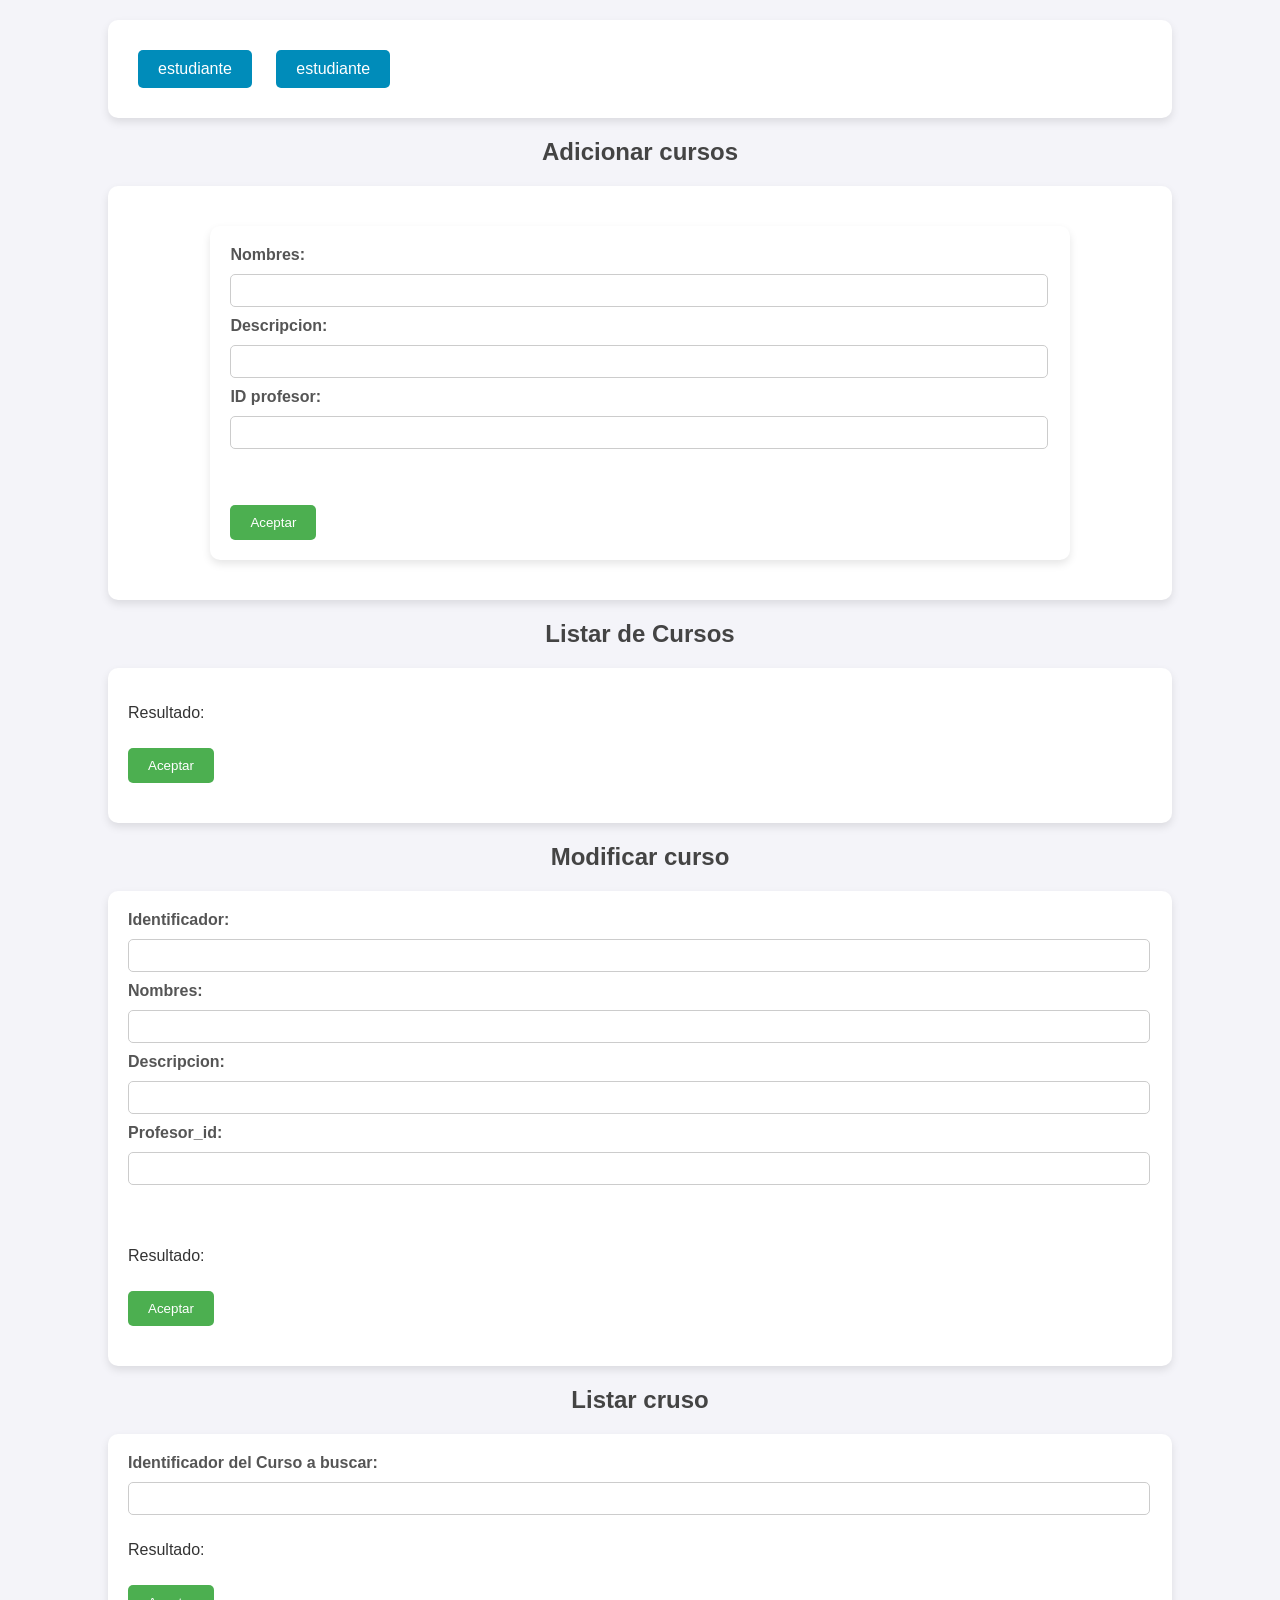
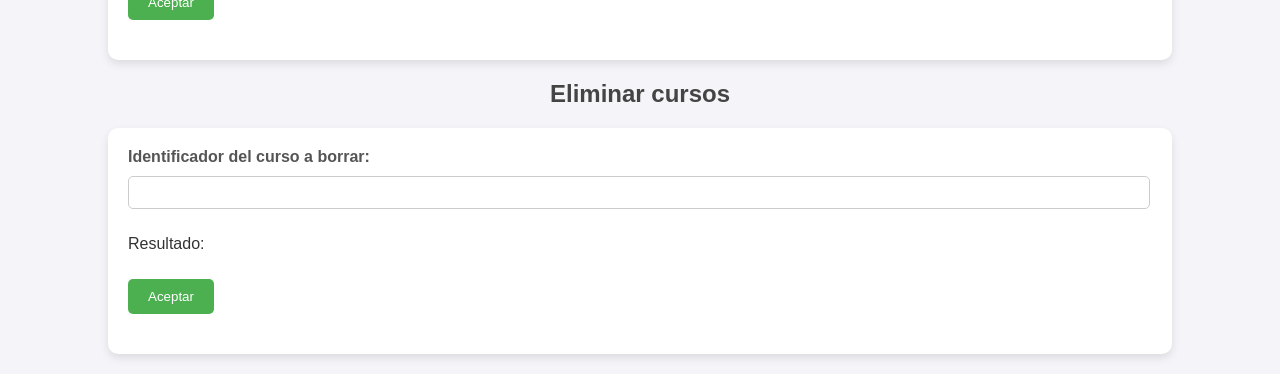
==== cursos.html @ 13560cb8 "Add files via upload" ====
<!DOCTYPE html>
<html>
  <head>
    <meta charset="UTF-8" />
    <script type="text/javascript" src="./frontend/scriptCursos.js"></script>
    <link rel="stylesheet" type="text/css" href="styles.css" />
  </head>
  <body>
    <div>
      <a href="index.html">estudiante</a>
      <a href="cursos.html">estudiante</a>
    </div>
    <h1>Adicionar cursos</h1>
    <div>
      <form id="adicionarCursos">
        <div>
          <label for="nombre">Nombres:</label>
          <input type="text" id="nombre" placeholder="" />
          <br />

          <label for="descripcion">Descripcion:</label>
          <input type="text" id="descripcion" placeholder="" />
          <br />

          <label for="profesor_id">ID profesor:</label>
          <input type="text" id="profesor_id" placeholder="" value="" />
          <br />
          <br />
          <br />
          <input type="submit" onclick="guardar()" value="Aceptar" />
        </div>
      </form>
    </div>
    <h1>Listar de Cursos</h1>
    <div>
      <form id="listarCursos">
        <p id="rta">Resultado:</p>
        <input type="submit" onclick="listar()" value="Aceptar" />
      </form>
    </div>

    <h1>Modificar curso</h1>
    <div>
      <form id="actualizarCruso">
        <label for="idA">Identificador:</label>
        <input type="text" id="idA" placeholder="" />
        <br />

        <label for="nombre">Nombres:</label>
        <input type="text" id="nombreA" placeholder="" />
        <br />

        <label for="descripcion">Descripcion:</label>
        <input type="text" id="descripcionA" placeholder="" />
        <br />

        <label for="profesor_idA">Profesor_id:</label>
        <input type="text" id="profesor_idA" placeholder="" />
        <br />
        <br />
        <br />
        <p id="rtaA">Resultado:</p>
        <input type="submit" onclick="actualizar()" value="Aceptar" />
      </form>
    </div>

    <h1>Listar cruso</h1>
    <div>
      <form id="listarunCursos">
        <label for="idLE">Identificador del Curso a buscar:</label>
        <input type="text" id="idLE" placeholder="" />
        <br />
        <p id="rtaLE">Resultado:</p>
        <input type="submit" onclick="listar_Cursos()" value="Aceptar" />
      </form>
    </div>

    <h1>Eliminar cursos</h1>
    <div>
      <form id="eliminarCuso">
        <label for="idEE">Identificador del curso a borrar:</label>
        <input type="text" id="idEE" placeholder="" />
        <br />
        <p id="rtaEE">Resultado:</p>
        <input type="submit" onclick="eliminar_curso()" value="Aceptar" />
      </form>
    </div>
  </body>
</html>
---- styles.css ----
body {
    font-family: 'Arial', sans-serif;
    background-color: #f4f4f9;
    margin: 0;
    padding: 0;
    color: #333;
}

h1 {
    text-align: center;
    color: #444;
    font-size: 24px;
    margin-top: 20px;
}

div {
    width: 80%;
    margin: 20px auto;
    background-color: #fff;
    padding: 20px;
    box-shadow: 0 4px 8px rgba(0, 0, 0, 0.1);
    border-radius: 10px;
}

label {
    font-weight: bold;
    color: #555;
}

input[type="text"] {
    width: calc(100% - 20px);
    padding: 8px;
    margin: 10px 0;
    border-radius: 5px;
    border: 1px solid #ccc;
}

input[type="submit"] {
    background-color: #4CAF50;
    color: white;
    border: none;
    padding: 10px 20px;
    border-radius: 5px;
    cursor: pointer;
    margin-top: 10px;
}

input[type="submit"]:hover {
    background-color: #45a049;
}

form {
    margin-bottom: 20px;
}

a {
    display: inline-block;
    margin: 10px;
    padding: 10px 20px;
    background-color: #008CBA;
    color: white;
    text-decoration: none;
    border-radius: 5px;
}

a:hover {
    background-color: #005f6a;
}

p {
    color: #333;
}
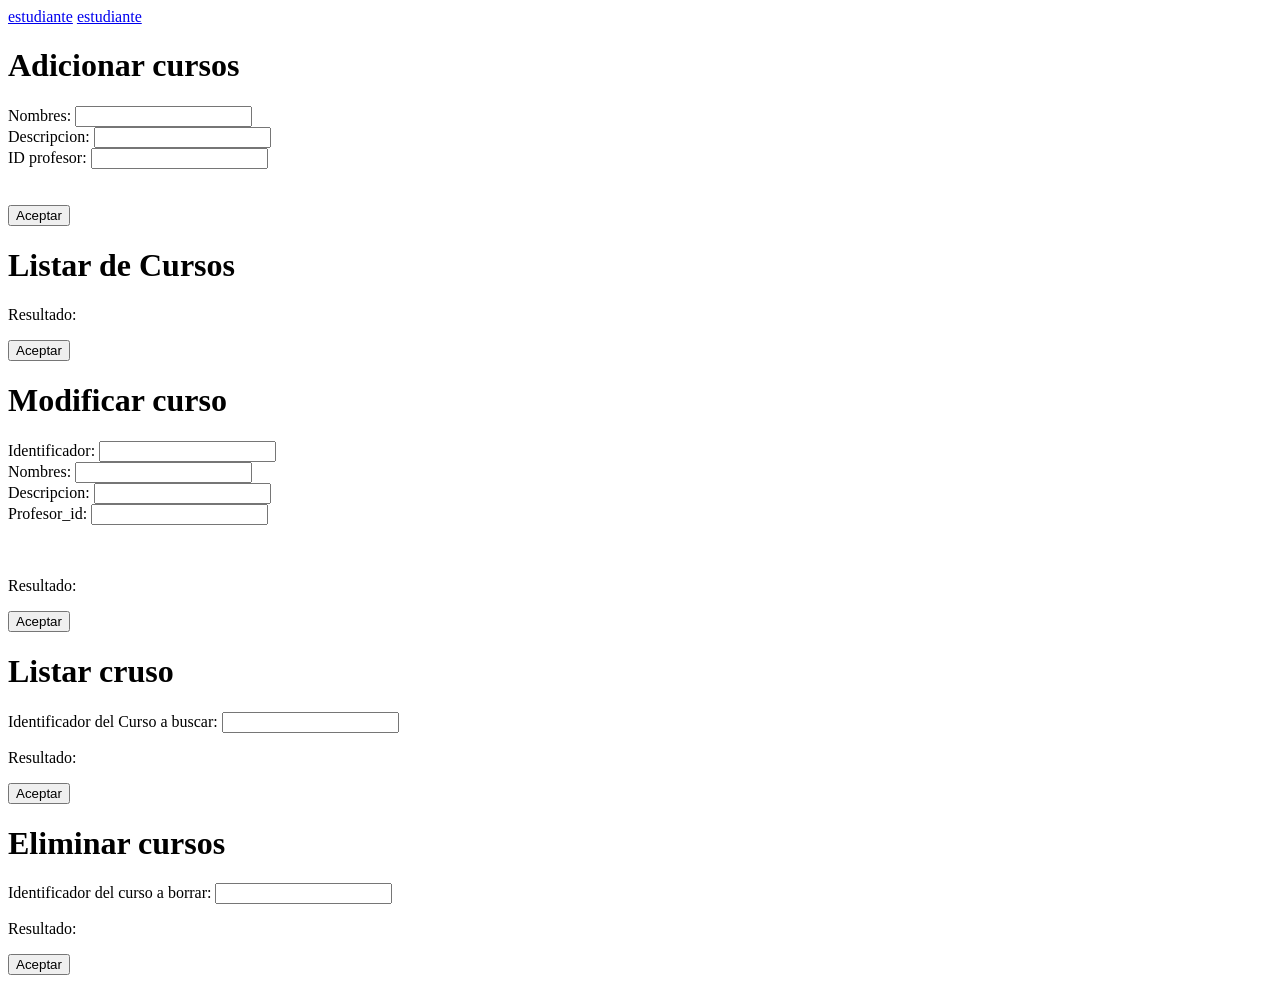
==== commit 588873fb: "html actualizado" ====
--- a/cursos.html
+++ b/cursos.html
@@ -3,7 +3,6 @@
   <head>
     <meta charset="UTF-8" />
     <script type="text/javascript" src="./frontend/scriptCursos.js"></script>
-    <link rel="stylesheet" type="text/css" href="styles.css" />
   </head>
   <body>
     <div>
